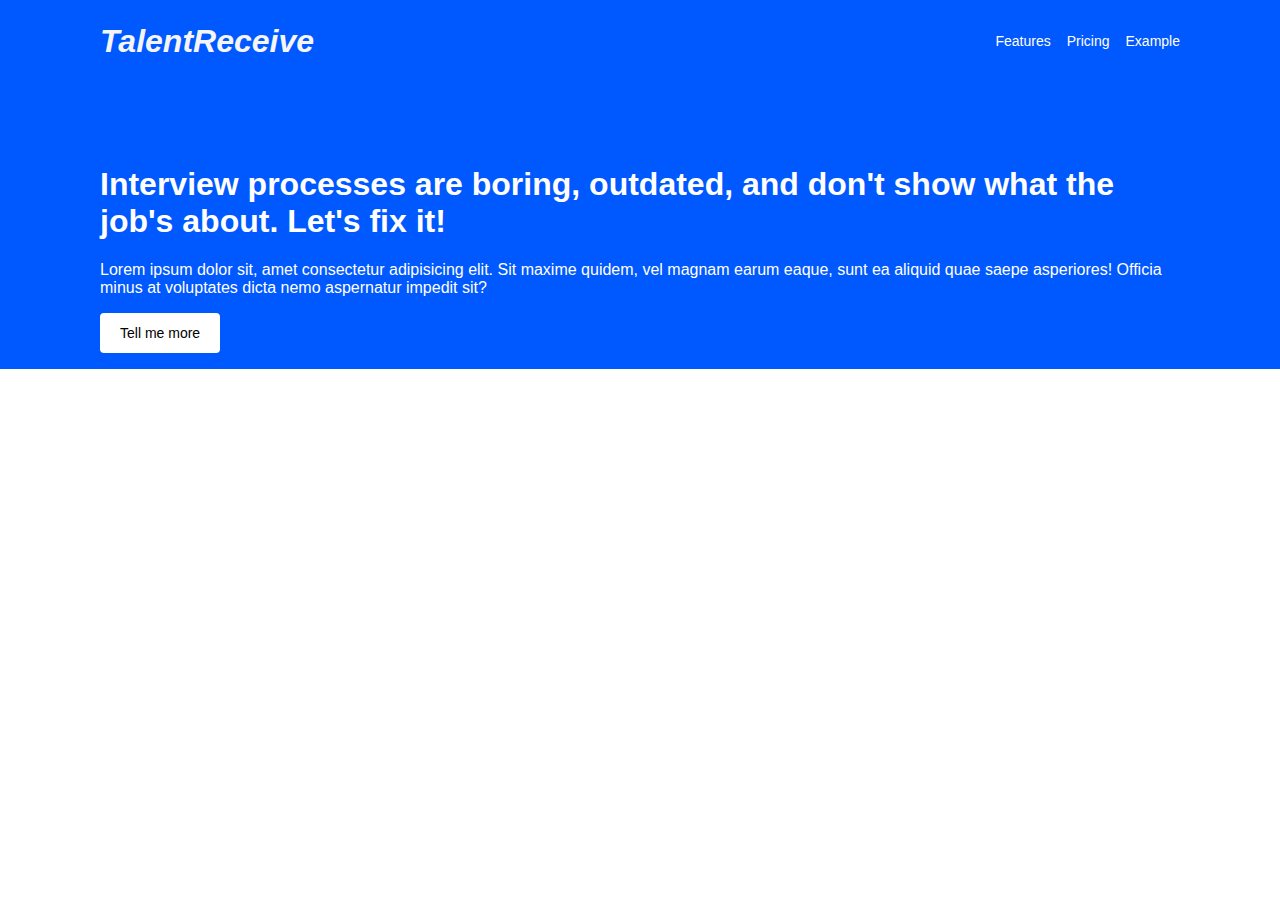
==== index.html @ ac5f8211 "Add button and change button style" ====
<!DOCTYPE html>
<html lang="en">
<head>
    <meta charset="UTF-8">
    <meta name="viewport" content="width=device-width, initial-scale=1.0">
    <link rel="stylesheet" href="talentsender.css">
    <title>Talent Receiver - Retain outstanding talent</title>
</head>

<body>
    <div class="hero">
        <nav class="navbar">
            <div class="logo">TalentReceive</div>

            <ul class="links">
                <li><a href="*">Features</a></li>
                <li><a href="*">Pricing</a></li>
                <li><a href="*">Example</a></li>
            </ul>
        </nav>
        
        <div class="hero-content">
            <h1>Interview processes are boring, outdated, and don't show what the job's about. Let's fix it!</h1>
            <p>Lorem ipsum dolor sit, amet consectetur adipisicing elit. Sit maxime quidem, vel magnam earum eaque, sunt ea aliquid quae saepe asperiores! Officia minus at voluptates dicta nemo aspernatur impedit sit?</p>
            <button class="tell-more">Tell me more</button>
            <img scr="" alt="">
        </div>
    </div>
</nav>  
    



</body>
</html>
---- talentsender.css ----
body {
    font-family: sans-serif;
    margin: 0;
}

.hero {
    color: white;
    background-color: #0058ff;  
    padding: 16px 100px;
}

.navbar { 
    display: flex;
    align-items: center;
    justify-content: space-between;
    margin-bottom: 100px;

}

.logo {
    color: whitesmoke;
    font-size: 32px;
    font-weight: 900;
    font-style: italic;
}

ul {
    display: flex;
    justify-content: flex-end;
    list-style-type: none;
    gap: 16px;
}

a {
    text-decoration: none;
    color: white;
    font-size: 14px;
    font-weight: 400;
    font-family: sans-serif;
}

button {
    background-color: white;
    color: black;
    border-radius: 4px;
    border: 0;
    padding: 12px 20px;
    font-family: sans-serif;
    font-size: 14px;
    font-weight: 500;
    box-shadow: 0;
}

.hero-content {

}
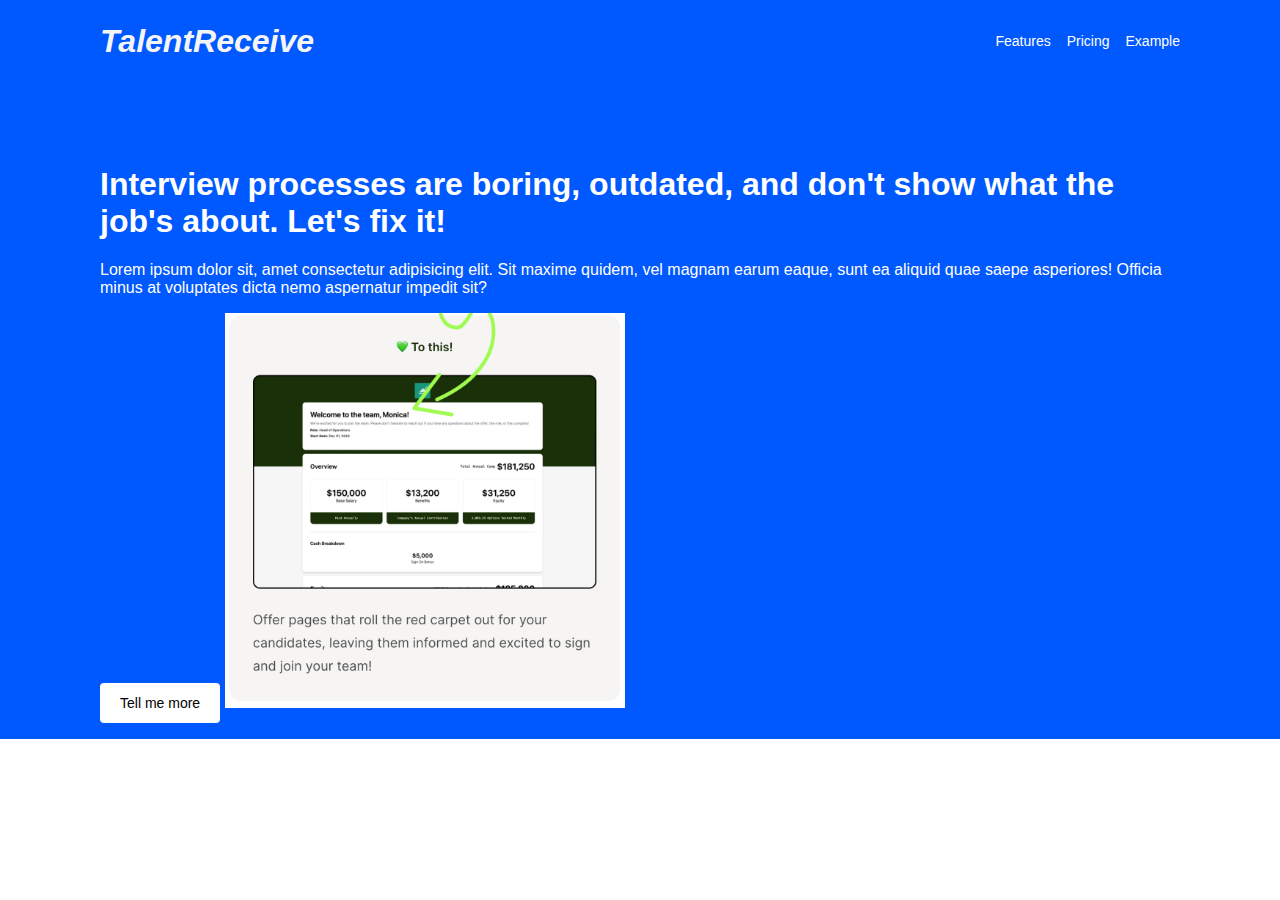
==== commit b53320ed: "Add image to hero section" ====
--- a/index.html
+++ b/index.html
@@ -23,7 +23,7 @@
             <h1>Interview processes are boring, outdated, and don't show what the job's about. Let's fix it!</h1>
             <p>Lorem ipsum dolor sit, amet consectetur adipisicing elit. Sit maxime quidem, vel magnam earum eaque, sunt ea aliquid quae saepe asperiores! Officia minus at voluptates dicta nemo aspernatur impedit sit?</p>
             <button class="tell-more">Tell me more</button>
-            <img scr="" alt="">
+            <img src="images/example.png" alt="Example from talent sender">
         </div>
     </div>
 </nav>  
--- a/talentsender.css
+++ b/talentsender.css
@@ -51,6 +51,11 @@
     box-shadow: 0;
 }
 
+img {
+    max-width: 400px;
+    max-height: 400px;
+}
+
 .hero-content {
 
 }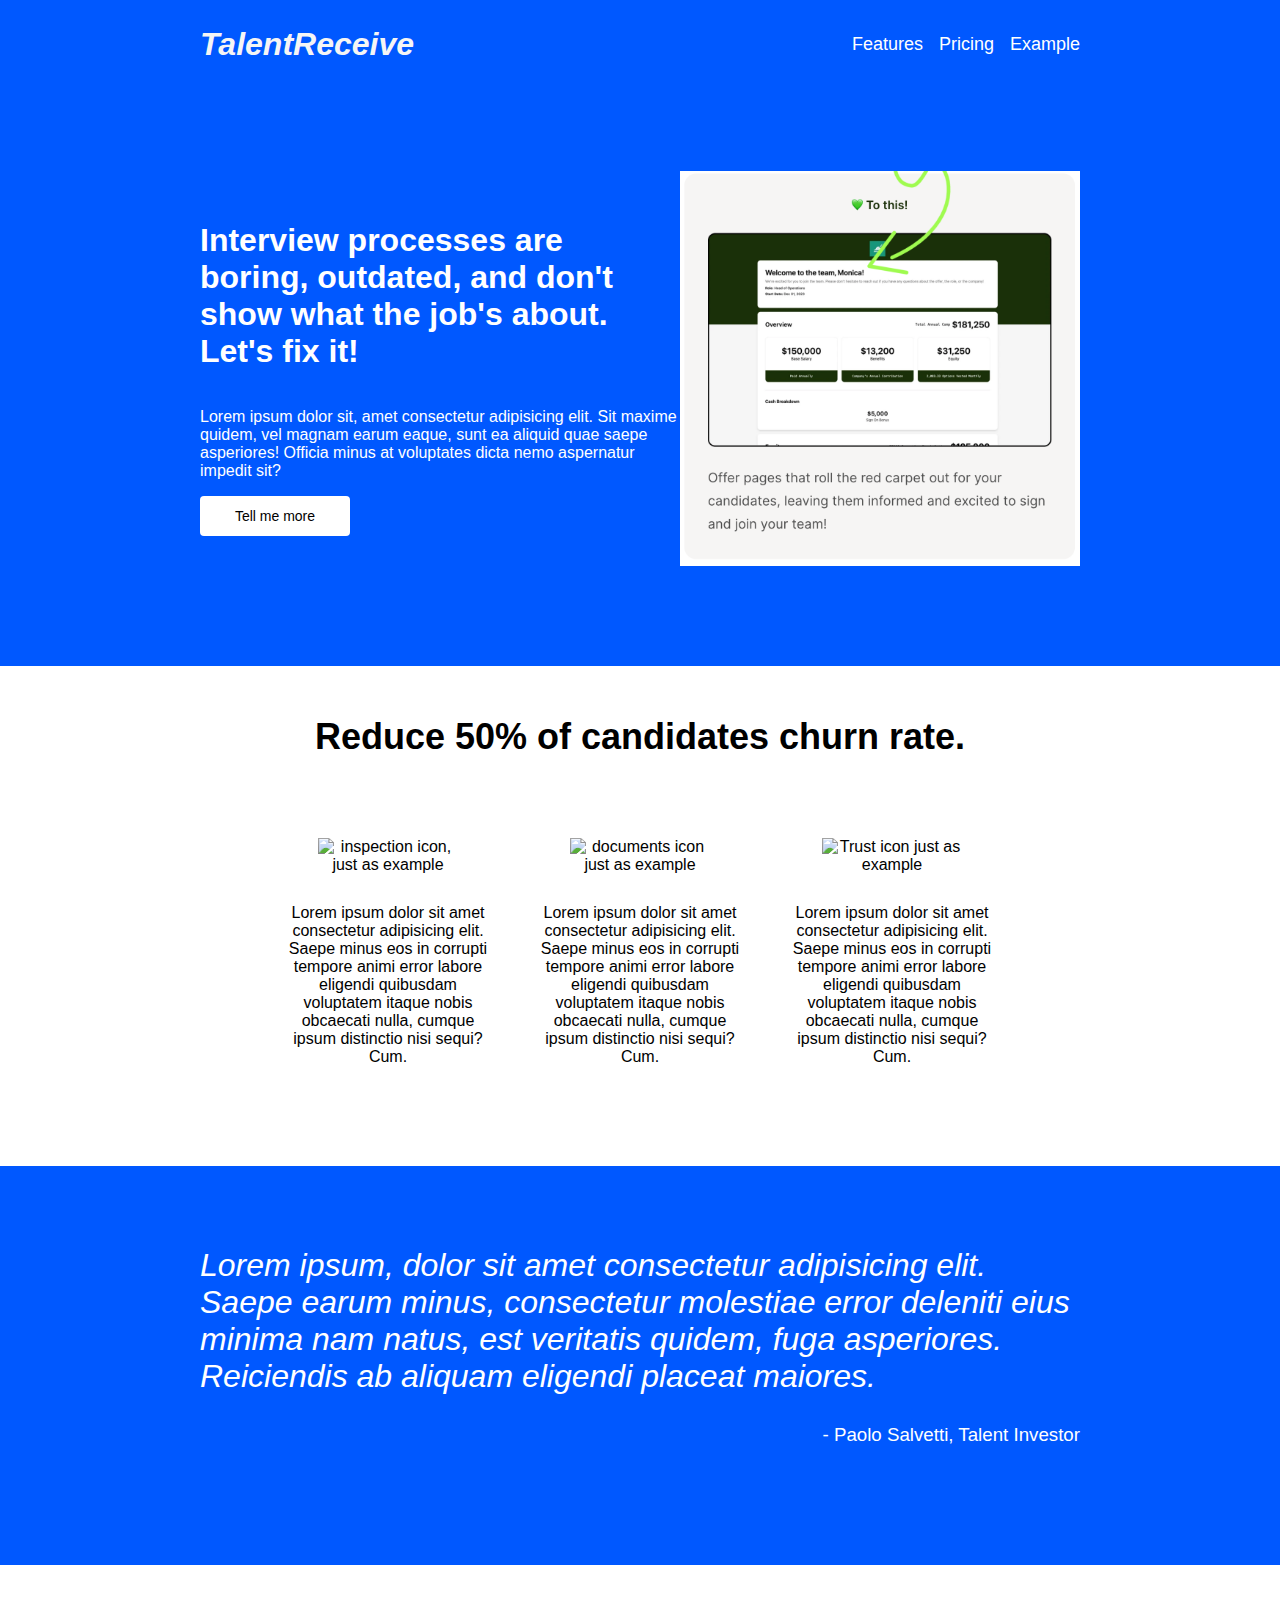
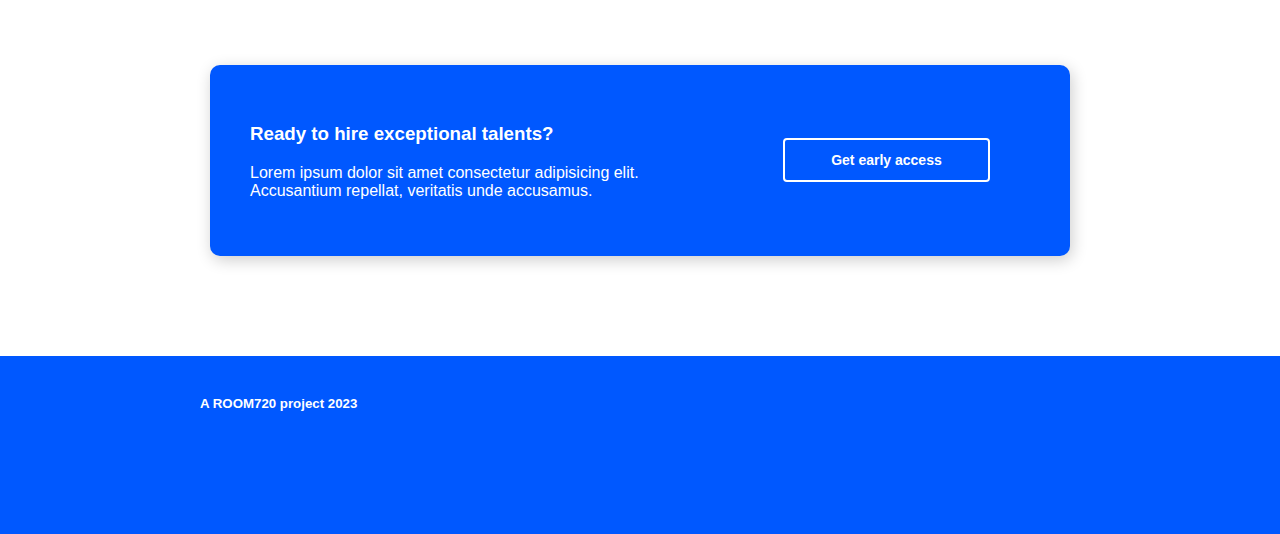
==== commit f1b590bb: "Add cta and footer" ====
--- a/index.html
+++ b/index.html
@@ -19,14 +19,53 @@
             </ul>
         </nav>
         
-        <div class="hero-content">
+    <div class="hero-content">
+         <div class="left-hero">
             <h1>Interview processes are boring, outdated, and don't show what the job's about. Let's fix it!</h1>
             <p>Lorem ipsum dolor sit, amet consectetur adipisicing elit. Sit maxime quidem, vel magnam earum eaque, sunt ea aliquid quae saepe asperiores! Officia minus at voluptates dicta nemo aspernatur impedit sit?</p>
-            <button class="tell-more">Tell me more</button>
+            <button class="tell-more">Tell me more</button> <!--add link to Typeform to join waitlist-->
+        </div>
             <img src="images/example.png" alt="Example from talent sender">
+          
         </div>
     </div>
-</nav>  
+
+    <div class="info-title">Reduce 50% of candidates churn rate.</div>
+    
+    <div class="container">
+      <div class="info">
+        <img src="images/icons8-inspection-94.png" alt="inspection icon, just as example">
+        <div class="text">Lorem ipsum dolor sit amet consectetur adipisicing elit. Saepe minus eos in corrupti tempore animi error labore eligendi quibusdam voluptatem itaque nobis obcaecati nulla, cumque ipsum distinctio nisi sequi? Cum.</div>
+      </div>
+      <div class="info">
+        <img src="images/icons8-documents-94.png" alt="documents icon just as example">
+        <div class="text">Lorem ipsum dolor sit amet consectetur adipisicing elit. Saepe minus eos in corrupti tempore animi error labore eligendi quibusdam voluptatem itaque nobis obcaecati nulla, cumque ipsum distinctio nisi sequi? Cum.</div>
+      </div>
+      <div class="info">
+        <img src="images/icons8-trust-94.png" alt="Trust icon just as example">
+        <div class="text">Lorem ipsum dolor sit amet consectetur adipisicing elit. Saepe minus eos in corrupti tempore animi error labore eligendi quibusdam voluptatem itaque nobis obcaecati nulla, cumque ipsum distinctio nisi sequi? Cum.</div>
+      </div>
+    </div>
+
+    <div class="testimonial">
+      <h1>Lorem ipsum, dolor sit amet consectetur adipisicing elit. Saepe earum minus, consectetur molestiae error deleniti eius minima nam natus, est veritatis quidem, fuga asperiores. Reiciendis ab aliquam eligendi placeat maiores.</h1>
+      <h3>- Paolo Salvetti, Talent Investor</h4>
+
+    </div>
+
+    <div class="cta">
+        <div class="modal">
+          <div class="text-left">
+            <h3>Ready to hire exceptional talents?</h3>
+            <p>Lorem ipsum dolor sit amet consectetur adipisicing elit. Accusantium repellat, veritatis unde accusamus.</p>
+          </div>
+            <button>Get early access</button> <!--add link to Typeform to join waitlist-->
+        </div>
+    </div>
+
+    <div class="footer">
+        <h5>A ROOM720 project 2023</h5>
+    </div>
     
 
 
--- a/talentsender.css
+++ b/talentsender.css
@@ -6,7 +6,8 @@
 .hero {
     color: white;
     background-color: #0058ff;  
-    padding: 16px 100px;
+    padding: 18px 200px 100px;
+    flex: 1;
 }
 
 .navbar { 
@@ -14,7 +15,6 @@
     align-items: center;
     justify-content: space-between;
     margin-bottom: 100px;
-
 }
 
 .logo {
@@ -34,9 +34,16 @@
 a {
     text-decoration: none;
     color: white;
-    font-size: 14px;
+    font-size: 18px;
     font-weight: 400;
     font-family: sans-serif;
+}
+
+.hero-content {
+    gap: 0px;
+    display: flex;
+    align-items: center;
+    justify-content: space-between;
 }
 
 button {
@@ -49,13 +56,114 @@
     font-size: 14px;
     font-weight: 500;
     box-shadow: 0;
+    width: 150px;
 }
 
 img {
     max-width: 400px;
     max-height: 400px;
+    justify-self: flex-end;
+    flex: 1;
 }
 
-.hero-content {
+.left-hero {
+   max-width: 500px; 
+   display: flex;
+   flex-direction: column;
+}
 
-}+.container {
+    color: black;
+    background-color: white;
+    text-align: center;
+    display: flex;
+    justify-content: center;
+    padding: 18px 200px 100px;
+    gap: 52px;
+}
+
+.info-title {
+    margin-top: 50px;
+    margin-bottom: 32px;
+    font-size: 36px;
+    font-weight: 900;
+    text-align: center;
+}
+
+.info {
+    max-width: 200px;
+}
+
+.container img {
+    width: 100px;
+    height: 100px;
+    padding: 30px;
+}
+
+.testimonial {
+    color: white;
+    background-color: #0058ff;  
+    padding: 60px 200px 100px;
+    flex: 1;
+    display: flex;
+    flex-direction: column;
+}
+
+.testimonial h1 {
+    font-style: italic;
+    font-weight: 300;
+    margin-bottom: 10px;
+}
+
+.testimonial h3 {
+    align-self: self-end;
+    font-weight: 500;
+}
+
+.cta {
+    color: white;
+    background-color: white;
+    padding: 100px 200px 100px;
+    gap: 52px;
+    display: flex;
+    align-items: center;
+    justify-content: center;
+    flex: 1;
+}
+
+.cta .modal {
+  background: #0058ff;
+  width: 800px;
+  border-radius: 10px;
+  box-shadow: 2px 4px 16px rgba(0,0,0,.2);
+  display: flex;
+  justify-content: space-between;
+  align-items: center;
+  gap: 5px;
+  padding: 30px;
+}
+
+.text-left {
+    margin: 10px;
+    max-width: 500px;
+}
+
+.cta button {
+    background-color: #0058ff;
+    color: white;
+    font-weight: 600;
+    border: 2px solid white;
+    margin-right: 50px;
+    margin-left: 50px;
+    width: 300px;
+}
+
+.footer {
+    color: white;
+    background-color: #0058ff;  
+    padding: 18px 200px 100px;
+    flex: 1;
+}
+
+
+
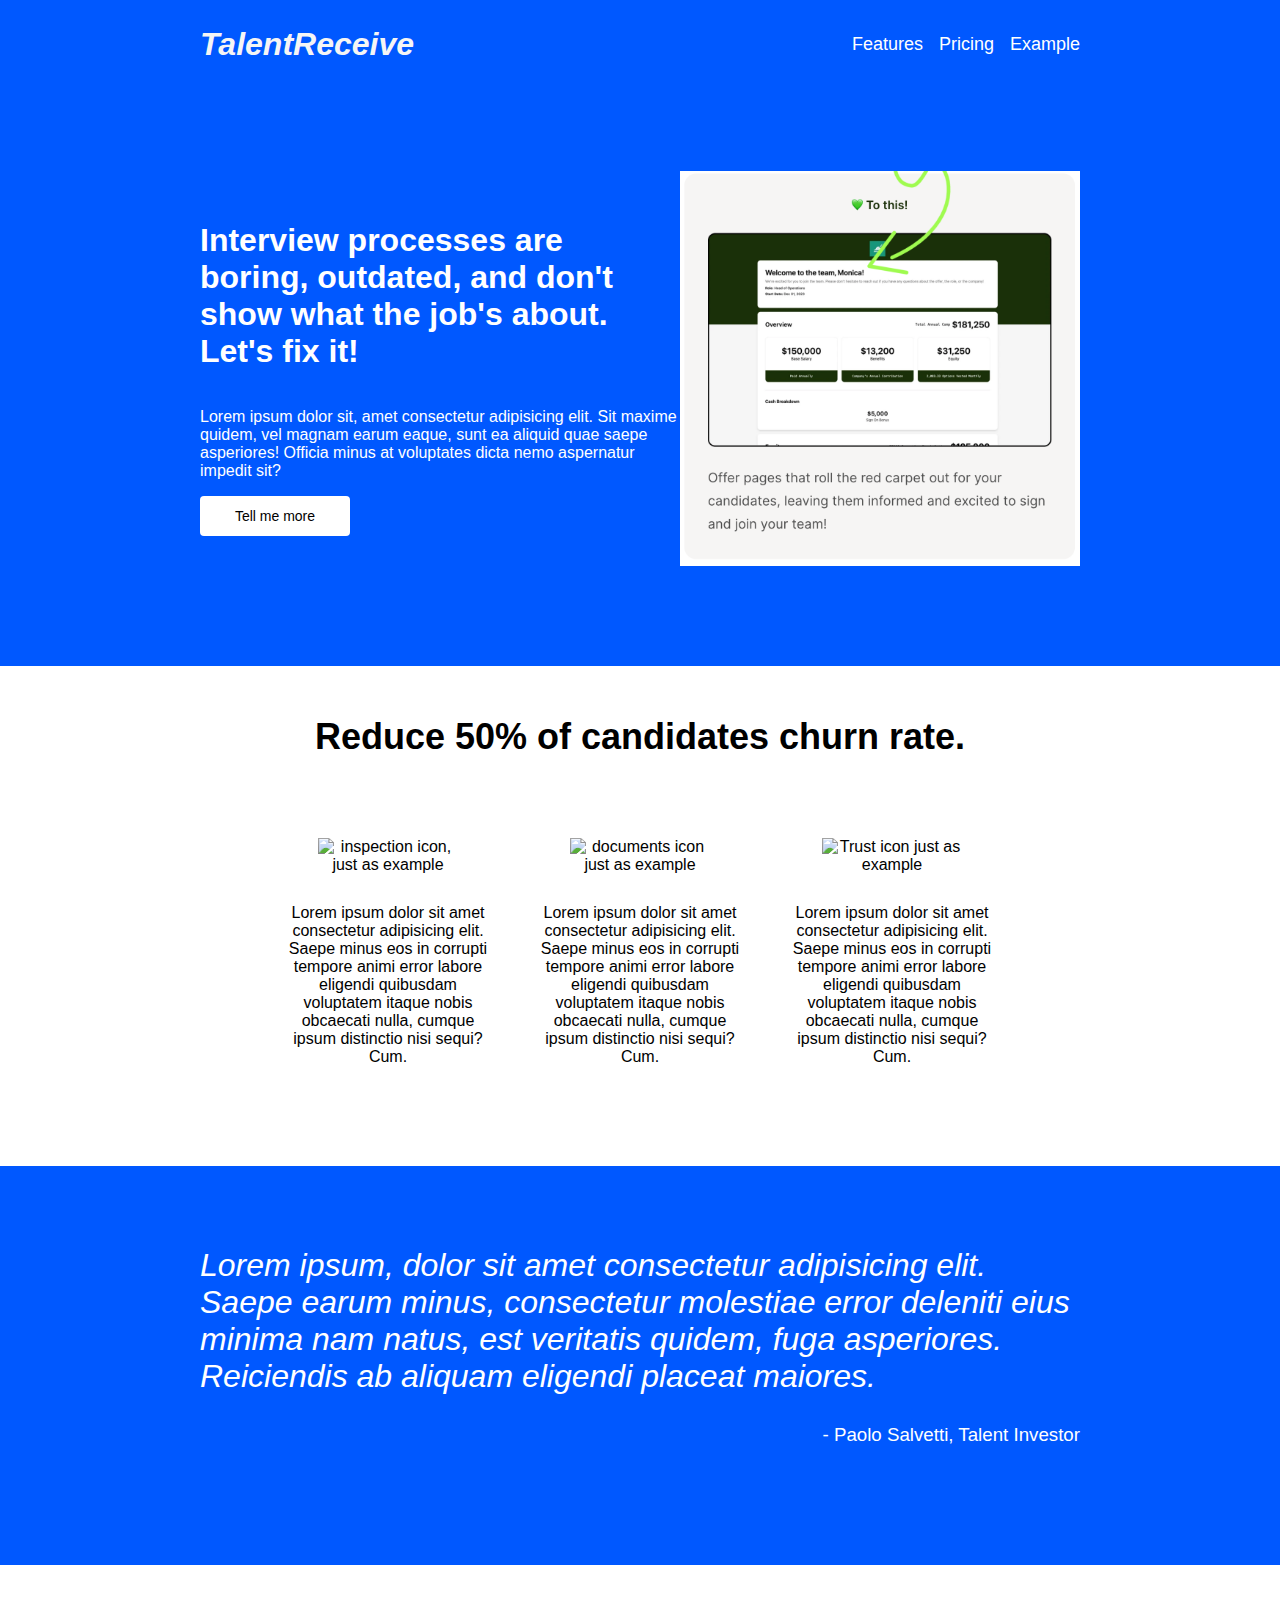
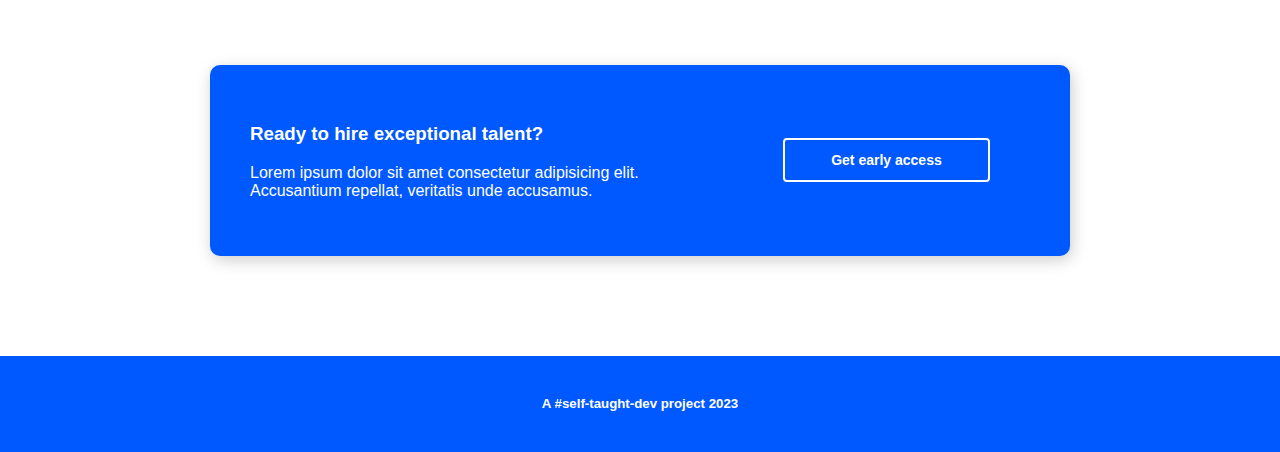
==== commit ca93f18e: "Add footer" ====
--- a/index.html
+++ b/index.html
@@ -56,7 +56,7 @@
     <div class="cta">
         <div class="modal">
           <div class="text-left">
-            <h3>Ready to hire exceptional talents?</h3>
+            <h3>Ready to hire exceptional talent?</h3>
             <p>Lorem ipsum dolor sit amet consectetur adipisicing elit. Accusantium repellat, veritatis unde accusamus.</p>
           </div>
             <button>Get early access</button> <!--add link to Typeform to join waitlist-->
@@ -64,7 +64,7 @@
     </div>
 
     <div class="footer">
-        <h5>A ROOM720 project 2023</h5>
+        <h5>A #self-taught-dev project 2023</h5>
     </div>
     
 
--- a/talentsender.css
+++ b/talentsender.css
@@ -1,13 +1,13 @@
 body {
     font-family: sans-serif;
     margin: 0;
+    flex: 1;
 }
 
 .hero {
     color: white;
     background-color: #0058ff;  
     padding: 18px 200px 100px;
-    flex: 1;
 }
 
 .navbar { 
@@ -63,7 +63,7 @@
     max-width: 400px;
     max-height: 400px;
     justify-self: flex-end;
-    flex: 1;
+    flex: 0 1 auto;
 }
 
 .left-hero {
@@ -161,7 +161,10 @@
 .footer {
     color: white;
     background-color: #0058ff;  
-    padding: 18px 200px 100px;
+    padding: 18px 18px;
+    display: flex;
+    justify-content: center;
+    align-items: center;
     flex: 1;
 }
 
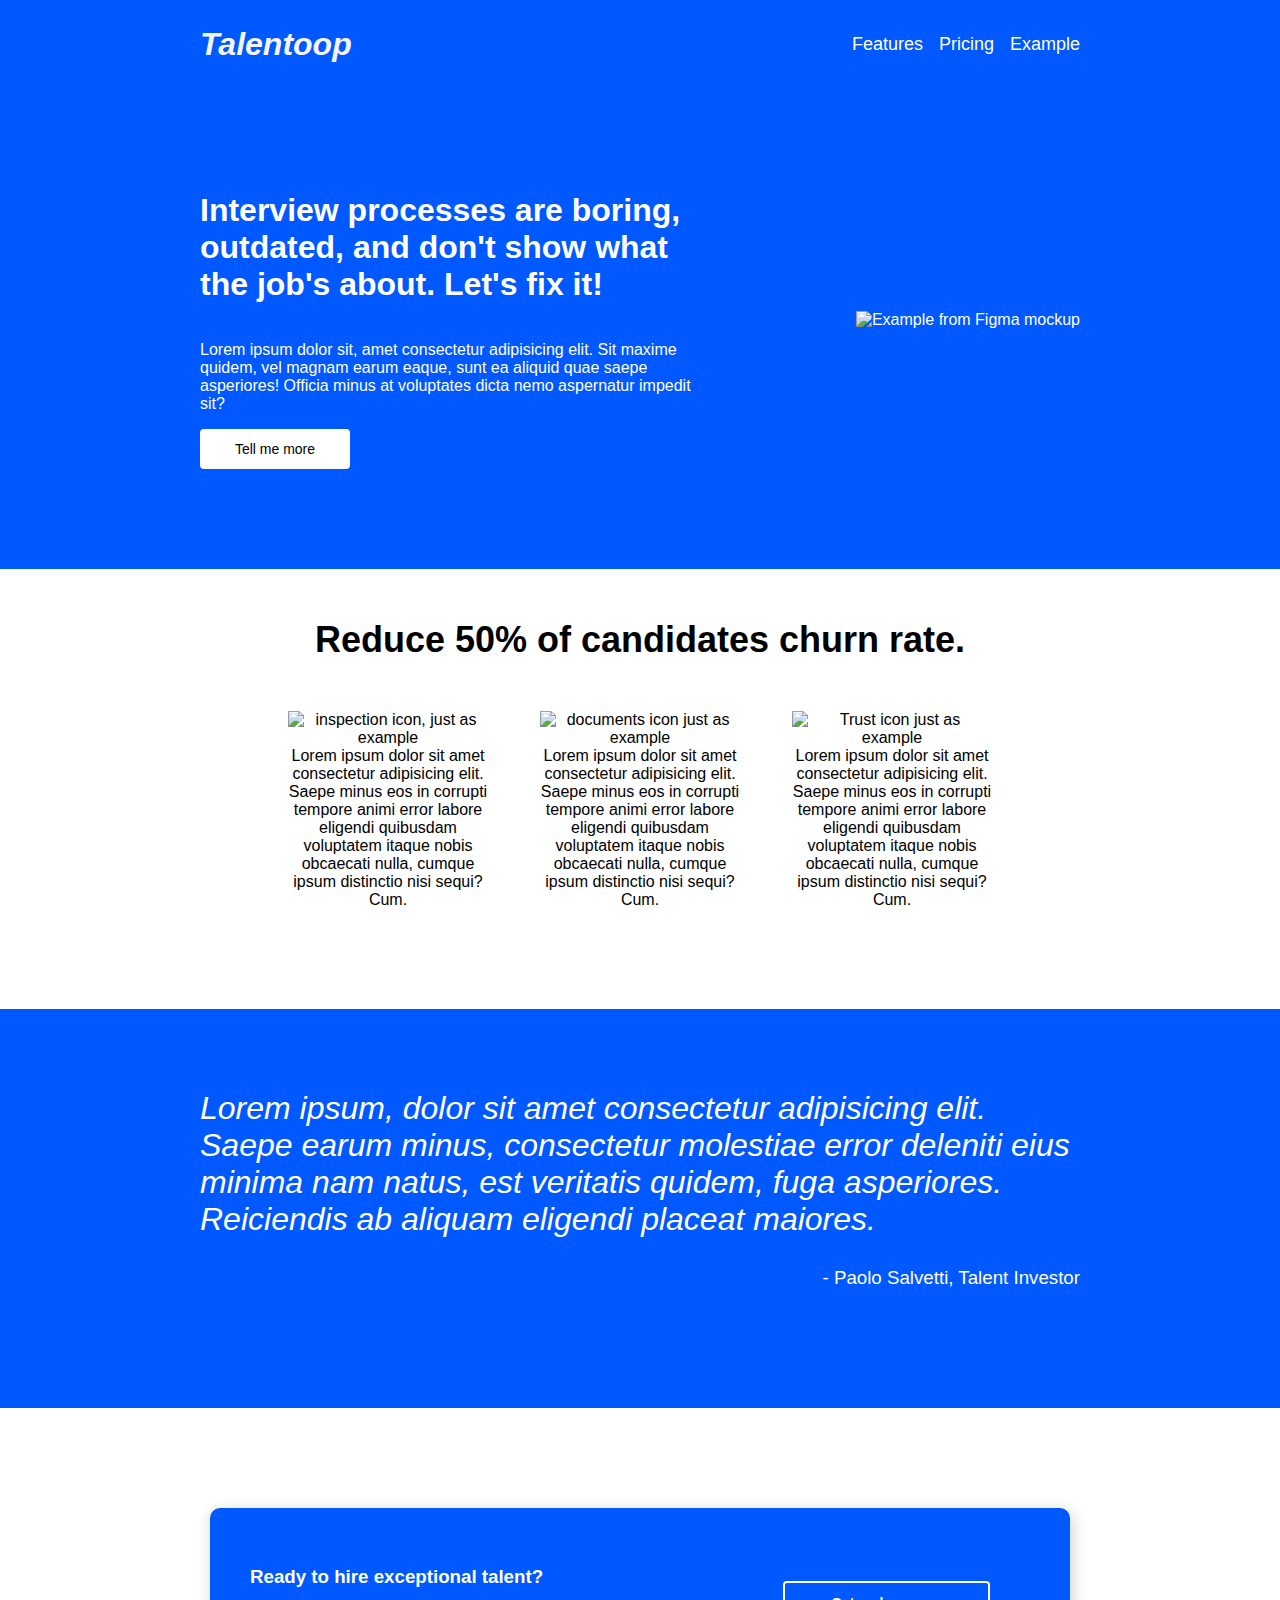
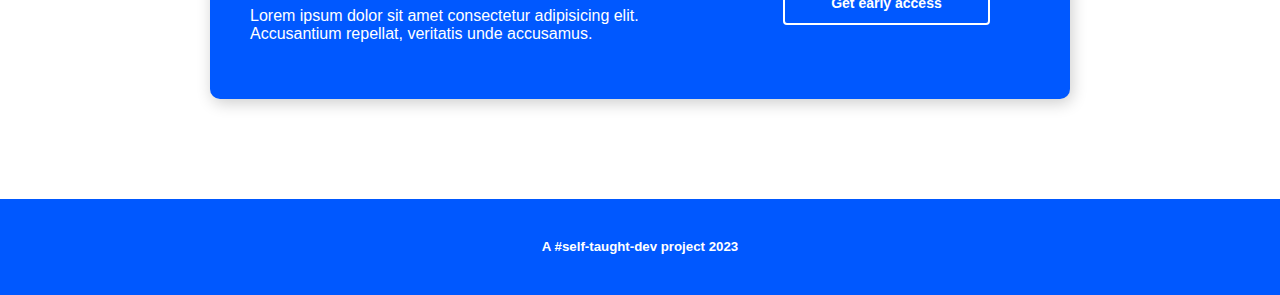
==== commit 172563db: "Change image in hero section" ====
--- a/index.html
+++ b/index.html
@@ -10,7 +10,7 @@
 <body>
     <div class="hero">
         <nav class="navbar">
-            <div class="logo">TalentReceive</div>
+            <div class="logo">Talentoop</div>
 
             <ul class="links">
                 <li><a href="*">Features</a></li>
@@ -25,14 +25,14 @@
             <p>Lorem ipsum dolor sit, amet consectetur adipisicing elit. Sit maxime quidem, vel magnam earum eaque, sunt ea aliquid quae saepe asperiores! Officia minus at voluptates dicta nemo aspernatur impedit sit?</p>
             <button class="tell-more">Tell me more</button> <!--add link to Typeform to join waitlist-->
         </div>
-            <img src="images/example.png" alt="Example from talent sender">
+            <img src="images/example_2" alt="Example from Figma mockup">
           
         </div>
     </div>
 
     <div class="info-title">Reduce 50% of candidates churn rate.</div>
     
-    <div class="container">
+    <div class="infoContainer">
       <div class="info">
         <img src="images/icons8-inspection-94.png" alt="inspection icon, just as example">
         <div class="text">Lorem ipsum dolor sit amet consectetur adipisicing elit. Saepe minus eos in corrupti tempore animi error labore eligendi quibusdam voluptatem itaque nobis obcaecati nulla, cumque ipsum distinctio nisi sequi? Cum.</div>
--- a/talentsender.css
+++ b/talentsender.css
@@ -12,6 +12,7 @@
 
 .navbar { 
     display: flex;
+    flex-direction: row;
     align-items: center;
     justify-content: space-between;
     margin-bottom: 100px;
@@ -72,7 +73,10 @@
    flex-direction: column;
 }
 
-.container {
+.infoContainer {
+    display: flex;
+    flex-direction: row;
+    flex-wrap: wrap;
     color: black;
     background-color: white;
     text-align: center;
